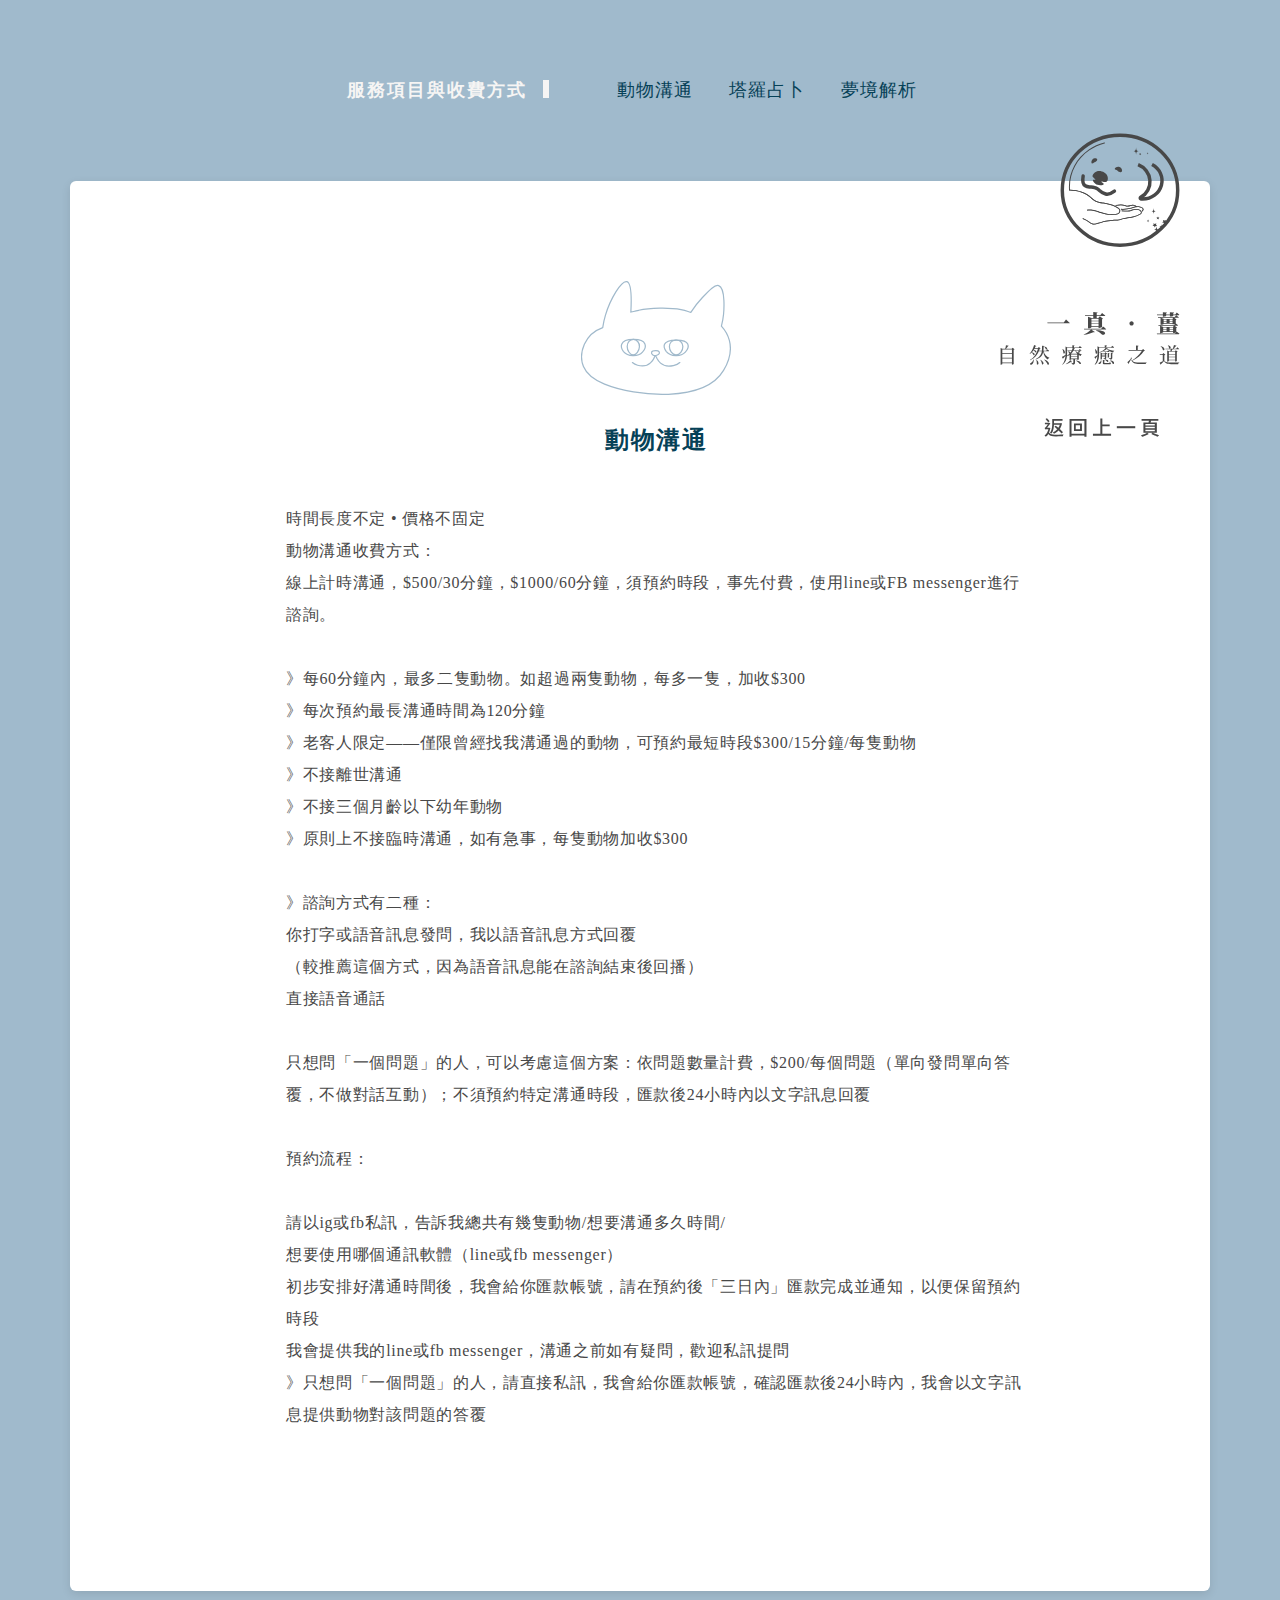
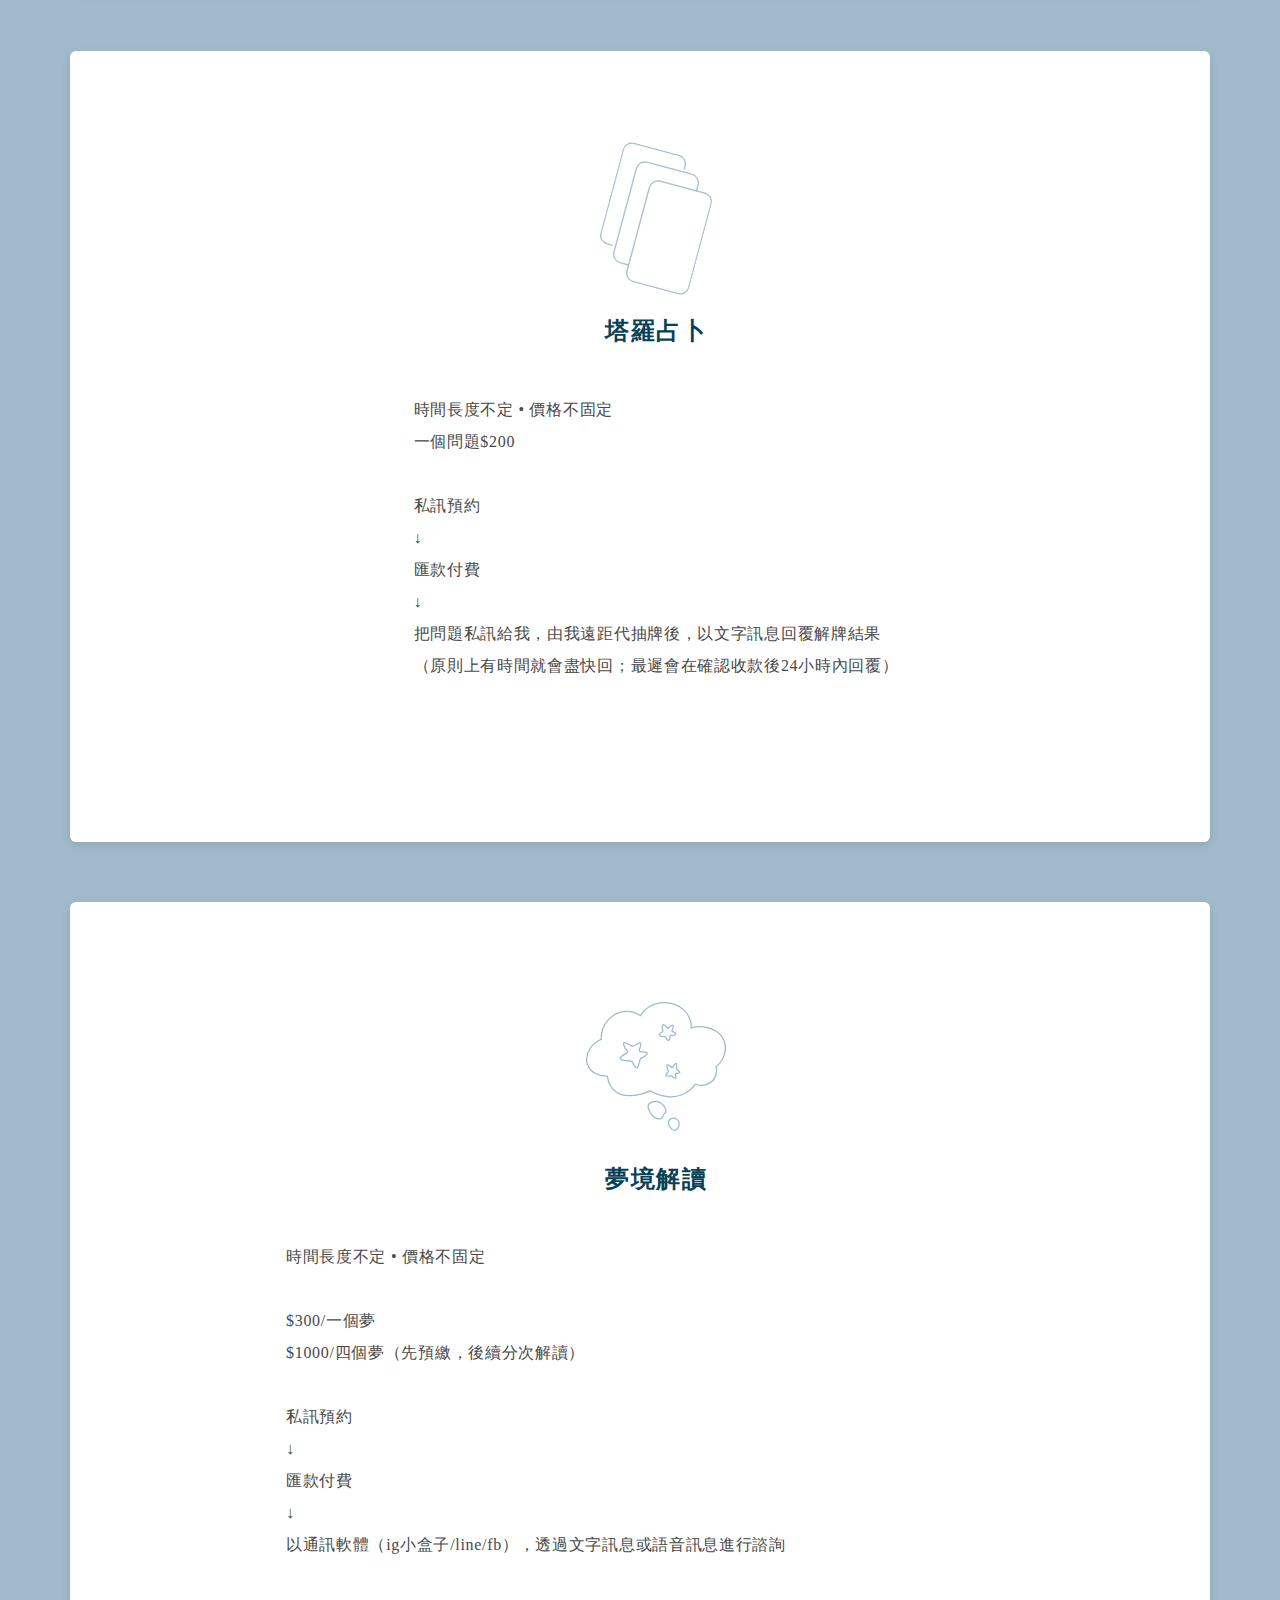
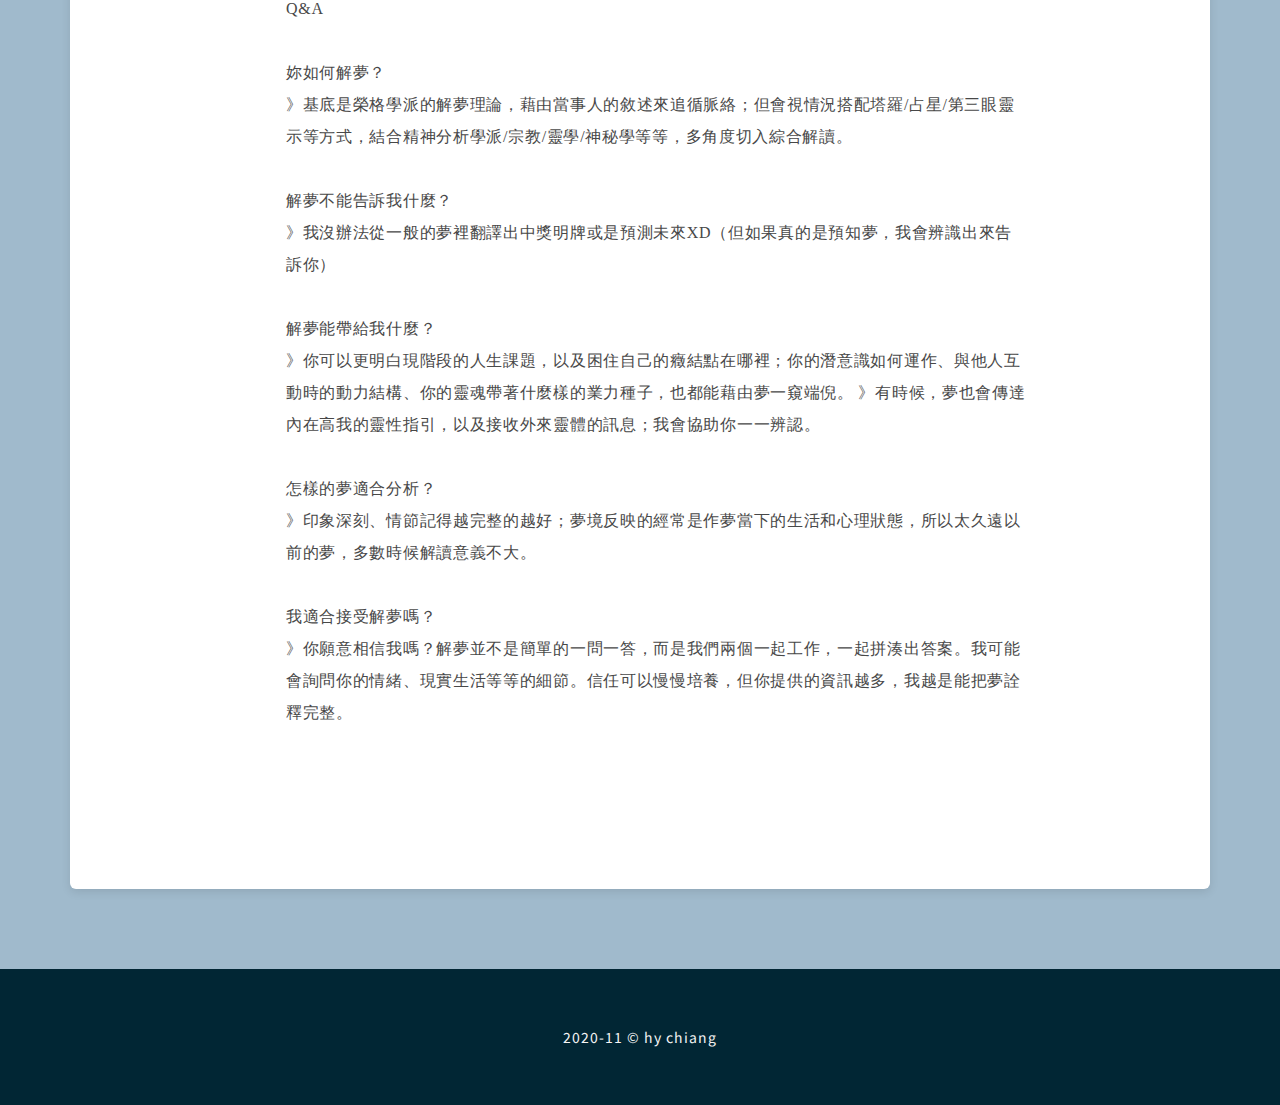
==== service.html @ 00d01cf2 "Initial commit" ====
<!DOCTYPE html>
<html lang="en">
<head>
	<meta charset="UTF-8">
	<meta name="viewport" content="width=device-width, initial-scale=1.0">
	<title>服務 Service</title>
	<link rel="stylesheet" href="css/reset.css">
	<link rel="stylesheet" href="css/base.css">
	<link rel="stylesheet" href="css/owl.carousel.min.css">
	<link rel="stylesheet" href="css/style.css">
</head>
<body class="bg-color--light-blue">
	<!-- start Header -->
	 <header class="header service-header">
	 	<div class="container-fluid">
	 		
 			<div class="navbar js-navbar">
 				<div class="logobox service-logobox">
		 			<div class="logo">
		 				<a href="index.html"><img src="img/logo_black.svg" alt=""></a>
		 			</div>
		 		</div>
		 		<a href="index.html" class="website-title u-text-right service-website-title">
		 			<img src="img/nav-title_black.svg" alt="">
		 		</a>
		 		<div class="nav u-clearfix service-nav">
		 			<ul class="nav-menu">
		 				<li><a class="menu-item" href="index.html">返回上一頁 <span class="item-dec"></span></a></li>
		 			</ul>
		 		</div>
 			</div>
	 	</div>
	 </header>
	<!-- end Header -->

	<!-- start page title -->
	<div class="container">
		<div class="page-title-box u-text-center">
			<h1 class="page-heading">服務項目與收費方式</h1>
			<a href="#service1" class="service-item">動物溝通</a>
			<a href="#service2" class="service-item">塔羅占卜</a>
			<a href="#service3" class="service-item">夢境解析</a>
		</div>
	</div>
	<!-- end page title -->
	
	<div class="container">
		<div class="main">
			<!-- start Animal -->
			<section id="service1" class="service-communication service-sectionPadding bg-color--white">
				<div class="container">
					<div class="u-text-center">
						<div class="service-content">
							<div class="commu-logo"><img src="img/cat.svg" alt=""></div>
							<h1 class="heading service-title u-text-center">動物溝通</h1>
							<p class="service-info">
								時間長度不定 • 價格不固定<br>
								動物溝通收費方式：<br>

								線上計時溝通，$500/30分鐘，$1000/60分鐘，須預約時段，事先付費，使用line或FB messenger進行諮詢。<br><br>

								》每60分鐘內，最多二隻動物。如超過兩隻動物，每多一隻，加收$300<br>
								》每次預約最長溝通時間為120分鐘<br>
								》老客人限定——僅限曾經找我溝通過的動物，可預約最短時段$300/15分鐘/每隻動物<br>
								》不接離世溝通<br>
								》不接三個月齡以下幼年動物<br>
								》原則上不接臨時溝通，如有急事，每隻動物加收$300<br><br>

								》諮詢方式有二種：<br>
								你打字或語音訊息發問，我以語音訊息方式回覆<br>
								（較推薦這個方式，因為語音訊息能在諮詢結束後回播）<br>
								直接語音通話<br><br>

								只想問「一個問題」的人，可以考慮這個方案：依問題數量計費，$200/每個問題（單向發問單向答覆，不做對話互動）；不須預約特定溝通時段，匯款後24小時內以文字訊息回覆<br><br>

								預約流程：<br><br>

								請以ig或fb私訊，告訴我總共有幾隻動物/想要溝通多久時間/<br>想要使用哪個通訊軟體（line或fb messenger）<br>
								初步安排好溝通時間後，我會給你匯款帳號，請在預約後「三日內」匯款完成並通知，以便保留預約時段<br>
								我會提供我的line或fb messenger，溝通之前如有疑問，歡迎私訊提問<br>


								》只想問「一個問題」的人，請直接私訊，我會給你匯款帳號，確認匯款後24小時內，我會以文字訊息提供動物對該問題的答覆
							</p>
						</div>
					</div>
				</div>
			</section>
			<!-- end Animal -->

			<!-- start Tarot -->
			<section id="service2" class="service-tarot service-sectionPadding bg-color--white">
				<div class="container">
					<div class="u-text-center">
						<div class="service-content">
							<div class="tarot-logo"><img src="img/cards.svg" alt=""></div>
							<h1 class="heading service-title u-text-center">塔羅占卜</h1>
							<p class="service-info">
								時間長度不定 • 價格不固定<br>
								一個問題$200<br><br>

								私訊預約<br>
								↓<br>
								匯款付費<br>
								↓<br>
								把問題私訊給我，由我遠距代抽牌後，以文字訊息回覆解牌結果<br>
								（原則上有時間就會盡快回；最遲會在確認收款後24小時內回覆）
							</p>
						</div>
					</div>
				</div>
			</section>
			<!-- end Tarot -->
			<!-- start Dream -->
			<section id="service3" class="service-dream service-sectionPadding bg-color--white">
				<div class="container">
					<div class="u-text-center">
						<div class="service-content">
							<div class="dream-logo"><img src="img/dream.svg" alt=""></div>
							<h1 class="heading service-title u-text-center">夢境解讀</h1>
							<p class="service-info">
								時間長度不定 • 價格不固定<br><br>

								$300/一個夢<br>
								$1000/四個夢（先預繳，後續分次解讀）<br><br>

								私訊預約<br>
								↓<br>
								匯款付費<br>
								↓<br>
								以通訊軟體（ig小盒子/line/fb），透過文字訊息或語音訊息進行諮詢<br><br>

								Q&A<br><br>

								妳如何解夢？<br>
								》基底是榮格學派的解夢理論，藉由當事人的敘述來追循脈絡；但會視情況搭配塔羅/占星/第三眼靈示等方式，結合精神分析學派/宗教/靈學/神秘學等等，多角度切入綜合解讀。<br><br>

								解夢不能告訴我什麼？<br>
								》我沒辦法從一般的夢裡翻譯出中獎明牌或是預測未來XD（但如果真的是預知夢，我會辨識出來告訴你）<br><br>

								解夢能帶給我什麼？<br>
								》你可以更明白現階段的人生課題，以及困住自己的癥結點在哪裡；你的潛意識如何運作、與他人互動時的動力結構、你的靈魂帶著什麼樣的業力種子，也都能藉由夢一窺端倪。
								》有時候，夢也會傳達內在高我的靈性指引，以及接收外來靈體的訊息；我會協助你一一辨認。<br><br>

								怎樣的夢適合分析？<br>
								》印象深刻、情節記得越完整的越好；夢境反映的經常是作夢當下的生活和心理狀態，所以太久遠以前的夢，多數時候解讀意義不大。<br><br>

								我適合接受解夢嗎？<br>
								》你願意相信我嗎？解夢並不是簡單的一問一答，而是我們兩個一起工作，一起拼湊出答案。我可能會詢問你的情緒、現實生活等等的細節。信任可以慢慢培養，但你提供的資訊越多，我越是能把夢詮釋完整。 
							</p>
						</div>
					</div>
				</div>
			</section>
			<!-- end Dream -->
		</div>
	</div>
	<!-- start Footer -->
	 <footer class="footer bg-color--dark-blue">
	 	<div class="container">
		 	<p class="u-text-center">2020-11 © hy chiang</p>
	 	</div>
	 </footer>
	 <!-- end Footer -->
			
<script> </script>
</body>
</html>
---- css/base.css ----
/*-------------------------*/
/*  $Font */
/*-------------------------*/
@import url('https://fonts.googleapis.com/css2?family=Noto+Sans+TC&family=Roboto:wght@900&family=Noto+Serif+TC&family=Raleway&display=swap');
/*-------------------------*/
/*  $Color */
/*-------------------------*/
.color--white{ color: #fff; }
.color--black{ color: #484848; }
.color--grey{ color: #F6F5F4; }
.color--blue{ color: #064157; }
.color--light-blue{ color: #A0BACC; }
.color--dark-blue{ color: #012634; }

.bg-color--white{ background-color: #fff; }
.bg-color--blue{ background-color: #064157; }
.bg-color--light-blue{ background-color: #A0BACC; }
.bg-color--dark-blue{ background-color: #012634; }

/*-------------------------*/
/*  $Utility */
/*-------------------------*/
/* text */
.u-text-center{text-align: center !important;}
.u-text-right{text-align: right !important;}
/* padding */
.u-padding-4{padding: 4px !important;}
.u-padding-8{padding: 8px !important;}
.u-padding-16{padding: 16px !important;}
.u-padding-24{padding: 24px !important;}
.u-padding-32{padding: 32px !important;}
.u-padding-40{padding: 40px !important;}
.u-padding-48{padding: 48px !important;}
.u-pt-4{padding-top: 4px !important;}
.u-pt-8{padding-top: 8px !important;}
.u-pt-16{padding-top: 16px !important;}
.u-pt-24{padding-top: 24px !important;}
.u-pt-32{padding-top: 32px !important;}
.u-pt-40{padding-top: 40px !important;}
.u-pt-48{padding-top: 48px !important;}
.u-pr-4{padding-right: 4px !important;}
.u-pr-8{padding-right: 8px !important;}
.u-pr-16{padding-right: 16px !important;}
.u-pr-24{padding-right: 24px !important;}
.u-pr-32{padding-right: 32px !important;}
.u-pr-40{padding-right: 40px !important;}
.u-pr-48{padding-right: 48px !important;}
.u-pb-4{padding-bottom: 4px !important;}
.u-pb-8{padding-bottom: 8px !important;}
.u-pb-16{padding-bottom: 16px !important;}
.u-pb-24{padding-bottom: 24px !important;}
.u-pb-32{padding-bottom: 32px !important;}
.u-pb-40{padding-bottom: 40px !important;}
.u-pb-48{padding-bottom: 48px !important;}
.u-pl-4{padding-left: 4px !important;}
.u-pl-8{padding-left: 8px !important;}
.u-pl-16{padding-left: 16px !important;}
.u-pl-24{padding-left: 24px !important;}
.u-pl-32{padding-left: 32px !important;}
.u-pl-40{padding-left: 40px !important;}
.u-pl-48{padding-left: 48px !important;}
/* margin */
.u-margin-4{margin: 4px !important;}
.u-margin-8{margin: 8px !important;}
.u-margin-16{margin: 16px !important;}
.u-margin-24{margin: 24px !important;}
.u-margin-32{margin: 32px !important;}
.u-margin-40{margin: 40px !important;}
.u-margin-48{margin: 48px !important;}
.u-mt-4{margin-top: 4px !important;}
.u-mt-8{margin-top: 8px !important;}
.u-mt-16{margin-top: 16px !important;}
.u-mt-24{margin-top: 24px !important;}
.u-mt-32{margin-top: 32px !important;}
.u-mt-40{margin-top: 40px !important;}
.u-mt-48{margin-top: 48px !important;}
.u-mr-4{margin-right: 4px !important;}
.u-mr-8{margin-right: 8px !important;}
.u-mr-16{margin-right: 16px !important;}
.u-mr-24{margin-right: 24px !important;}
.u-mr-32{margin-right: 32px !important;}
.u-mr-40{margin-right: 40px !important;}
.u-mr-48{margin-right: 48px !important;}
.u-mb-4{margin-bottom: 4px !important;}
.u-mb-8{margin-bottom: 8px !important;}
.u-mb-16{margin-bottom: 16px !important;}
.u-mb-24{margin-bottom: 24px !important;}
.u-mb-32{margin-bottom: 32px !important;}
.u-mb-40{margin-bottom: 40px !important;}
.u-mb-48{margin-bottom: 48px !important;}
.u-ml-4{margin-left: 4px !important;}
.u-ml-8{margin-left: 8px !important;}
.u-ml-16{margin-left: 16px !important;}
.u-ml-24{margin-left: 24px !important;}
.u-ml-32{margin-left: 32px !important;}
.u-ml-40{margin-left: 40px !important;}
.u-ml-48{margin-left: 48px !important;}

/*-------------------------*/
/*  $Icons */
/*-------------------------*/
@font-face {
  font-family: 'fontello';
  src: url('../font/fontello.eot?69048801');
  src: url('../font/fontello.eot?69048801#iefix') format('embedded-opentype'),
       url('../font/fontello.woff2?69048801') format('woff2'),
       url('../font/fontello.woff?69048801') format('woff'),
       url('../font/fontello.ttf?69048801') format('truetype'),
       url('../font/fontello.svg?69048801#fontello') format('svg');
  font-weight: normal;
  font-style: normal;
}
/* Chrome hack: SVG is rendered more smooth in Windozze. 100% magic, uncomment if you need it. */
/* Note, that will break hinting! In other OS-es font will be not as sharp as it could be */
/*
@media screen and (-webkit-min-device-pixel-ratio:0) {
  @font-face {
    font-family: 'fontello';
    src: url('../font/fontello.svg?69048801#fontello') format('svg');
  }
}
*/
 
 [class^="icon-"]:before, [class*=" icon-"]:before {
  font-family: "fontello";
  font-style: normal;
  font-weight: normal;
  speak: never;
 
  display: inline-block;
  text-decoration: inherit;
  width: 1em;
  margin-right: .2em;
  text-align: center;
  /* opacity: .8; */
 
  /* For safety - reset parent styles, that can break glyph codes*/
  font-variant: normal;
  text-transform: none;
 
  /* fix buttons height, for twitter bootstrap */
  line-height: 1em;
 
  /* Animation center compensation - margins should be symmetric */
  /* remove if not needed */
  margin-left: .2em;
 
  /* you can be more comfortable with increased icons size */
  /* font-size: 120%; */
 
  /* Font smoothing. That was taken from TWBS */
  -webkit-font-smoothing: antialiased;
  -moz-osx-font-smoothing: grayscale;
 
  /* Uncomment for 3D effect */
  /* text-shadow: 1px 1px 1px rgba(127, 127, 127, 0.3); */
}
 
.icon-right:before { content: '\f178'; } /* '' */
.icon-facebook-squared:before { content: '\f308'; } /* '' */
.icon-instagram:before { content: '\f32d'; } /* '' */
/*-------------------------*/
/*  $Layout */
/*-------------------------*/
/*!
 * Bootstrap v3.4.1 (https://getbootstrap.com/)
 * Copyright 2011-2019 Twitter, Inc.
 * Licensed under MIT (https://github.com/twbs/bootstrap/blob/master/LICENSE)
 */
.container {
  padding-right: 16px;
  padding-left: 16px;
  margin-right: auto;
  margin-left: auto;
}
@media (min-width: 768px) {
  .container {
    width: 752px;
  }
}
@media (min-width: 992px) {
  .container {
    width: 972px;
  }
}
@media (min-width: 1200px) {
  .container {
    width: 1172px;
  }
}
.container-fluid {
  padding-right: 16px;
  padding-left: 16px;
  margin-right: auto;
  margin-left: auto;
}
.row {
  margin-right: -16px;
  margin-left: -16px;
}
.row-no-gutters {
  margin-right: 0;
  margin-left: 0;
}
.row-no-gutters [class*="col-"] {
  padding-right: 0;
  padding-left: 0;
}
.col-xs-1, .col-sm-1, .col-md-1, .col-lg-1, .col-xs-2, .col-sm-2, .col-md-2, .col-lg-2, .col-xs-3, .col-sm-3, .col-md-3, .col-lg-3, .col-xs-4, .col-sm-4, .col-md-4, .col-lg-4, .col-xs-5, .col-sm-5, .col-md-5, .col-lg-5, .col-xs-6, .col-sm-6, .col-md-6, .col-lg-6, .col-xs-7, .col-sm-7, .col-md-7, .col-lg-7, .col-xs-8, .col-sm-8, .col-md-8, .col-lg-8, .col-xs-9, .col-sm-9, .col-md-9, .col-lg-9, .col-xs-10, .col-sm-10, .col-md-10, .col-lg-10, .col-xs-11, .col-sm-11, .col-md-11, .col-lg-11, .col-xs-12, .col-sm-12, .col-md-12, .col-lg-12 {
  position: relative;
  min-height: 1px;
  padding-right: 16px;
  padding-left: 16px;
}
.col-xs-1, .col-xs-2, .col-xs-3, .col-xs-4, .col-xs-5, .col-xs-6, .col-xs-7, .col-xs-8, .col-xs-9, .col-xs-10, .col-xs-11, .col-xs-12 {
  float: left;
}
.col-xs-12 {
  width: 100%;
}
.col-xs-11 {
  width: 91.66666667%;
}
.col-xs-10 {
  width: 83.33333333%;
}
.col-xs-9 {
  width: 75%;
}
.col-xs-8 {
  width: 66.66666667%;
}
.col-xs-7 {
  width: 58.33333333%;
}
.col-xs-6 {
  width: 50%;
}
.col-xs-5 {
  width: 41.66666667%;
}
.col-xs-4 {
  width: 33.33333333%;
}
.col-xs-3 {
  width: 25%;
}
.col-xs-2 {
  width: 16.66666667%;
}
.col-xs-1 {
  width: 8.33333333%;
}
.col-xs-pull-12 {
  right: 100%;
}
.col-xs-pull-11 {
  right: 91.66666667%;
}
.col-xs-pull-10 {
  right: 83.33333333%;
}
.col-xs-pull-9 {
  right: 75%;
}
.col-xs-pull-8 {
  right: 66.66666667%;
}
.col-xs-pull-7 {
  right: 58.33333333%;
}
.col-xs-pull-6 {
  right: 50%;
}
.col-xs-pull-5 {
  right: 41.66666667%;
}
.col-xs-pull-4 {
  right: 33.33333333%;
}
.col-xs-pull-3 {
  right: 25%;
}
.col-xs-pull-2 {
  right: 16.66666667%;
}
.col-xs-pull-1 {
  right: 8.33333333%;
}
.col-xs-pull-0 {
  right: auto;
}
.col-xs-push-12 {
  left: 100%;
}
.col-xs-push-11 {
  left: 91.66666667%;
}
.col-xs-push-10 {
  left: 83.33333333%;
}
.col-xs-push-9 {
  left: 75%;
}
.col-xs-push-8 {
  left: 66.66666667%;
}
.col-xs-push-7 {
  left: 58.33333333%;
}
.col-xs-push-6 {
  left: 50%;
}
.col-xs-push-5 {
  left: 41.66666667%;
}
.col-xs-push-4 {
  left: 33.33333333%;
}
.col-xs-push-3 {
  left: 25%;
}
.col-xs-push-2 {
  left: 16.66666667%;
}
.col-xs-push-1 {
  left: 8.33333333%;
}
.col-xs-push-0 {
  left: auto;
}
.col-xs-offset-12 {
  margin-left: 100%;
}
.col-xs-offset-11 {
  margin-left: 91.66666667%;
}
.col-xs-offset-10 {
  margin-left: 83.33333333%;
}
.col-xs-offset-9 {
  margin-left: 75%;
}
.col-xs-offset-8 {
  margin-left: 66.66666667%;
}
.col-xs-offset-7 {
  margin-left: 58.33333333%;
}
.col-xs-offset-6 {
  margin-left: 50%;
}
.col-xs-offset-5 {
  margin-left: 41.66666667%;
}
.col-xs-offset-4 {
  margin-left: 33.33333333%;
}
.col-xs-offset-3 {
  margin-left: 25%;
}
.col-xs-offset-2 {
  margin-left: 16.66666667%;
}
.col-xs-offset-1 {
  margin-left: 8.33333333%;
}
.col-xs-offset-0 {
  margin-left: 0%;
}
@media (min-width: 768px) {
  .col-sm-1, .col-sm-2, .col-sm-3, .col-sm-4, .col-sm-5, .col-sm-6, .col-sm-7, .col-sm-8, .col-sm-9, .col-sm-10, .col-sm-11, .col-sm-12 {
    float: left;
  }
  .col-sm-12 {
    width: 100%;
  }
  .col-sm-11 {
    width: 91.66666667%;
  }
  .col-sm-10 {
    width: 83.33333333%;
  }
  .col-sm-9 {
    width: 75%;
  }
  .col-sm-8 {
    width: 66.66666667%;
  }
  .col-sm-7 {
    width: 58.33333333%;
  }
  .col-sm-6 {
    width: 50%;
  }
  .col-sm-5 {
    width: 41.66666667%;
  }
  .col-sm-4 {
    width: 33.33333333%;
  }
  .col-sm-3 {
    width: 25%;
  }
  .col-sm-2 {
    width: 16.66666667%;
  }
  .col-sm-1 {
    width: 8.33333333%;
  }
  .col-sm-pull-12 {
    right: 100%;
  }
  .col-sm-pull-11 {
    right: 91.66666667%;
  }
  .col-sm-pull-10 {
    right: 83.33333333%;
  }
  .col-sm-pull-9 {
    right: 75%;
  }
  .col-sm-pull-8 {
    right: 66.66666667%;
  }
  .col-sm-pull-7 {
    right: 58.33333333%;
  }
  .col-sm-pull-6 {
    right: 50%;
  }
  .col-sm-pull-5 {
    right: 41.66666667%;
  }
  .col-sm-pull-4 {
    right: 33.33333333%;
  }
  .col-sm-pull-3 {
    right: 25%;
  }
  .col-sm-pull-2 {
    right: 16.66666667%;
  }
  .col-sm-pull-1 {
    right: 8.33333333%;
  }
  .col-sm-pull-0 {
    right: auto;
  }
  .col-sm-push-12 {
    left: 100%;
  }
  .col-sm-push-11 {
    left: 91.66666667%;
  }
  .col-sm-push-10 {
    left: 83.33333333%;
  }
  .col-sm-push-9 {
    left: 75%;
  }
  .col-sm-push-8 {
    left: 66.66666667%;
  }
  .col-sm-push-7 {
    left: 58.33333333%;
  }
  .col-sm-push-6 {
    left: 50%;
  }
  .col-sm-push-5 {
    left: 41.66666667%;
  }
  .col-sm-push-4 {
    left: 33.33333333%;
  }
  .col-sm-push-3 {
    left: 25%;
  }
  .col-sm-push-2 {
    left: 16.66666667%;
  }
  .col-sm-push-1 {
    left: 8.33333333%;
  }
  .col-sm-push-0 {
    left: auto;
  }
  .col-sm-offset-12 {
    margin-left: 100%;
  }
  .col-sm-offset-11 {
    margin-left: 91.66666667%;
  }
  .col-sm-offset-10 {
    margin-left: 83.33333333%;
  }
  .col-sm-offset-9 {
    margin-left: 75%;
  }
  .col-sm-offset-8 {
    margin-left: 66.66666667%;
  }
  .col-sm-offset-7 {
    margin-left: 58.33333333%;
  }
  .col-sm-offset-6 {
    margin-left: 50%;
  }
  .col-sm-offset-5 {
    margin-left: 41.66666667%;
  }
  .col-sm-offset-4 {
    margin-left: 33.33333333%;
  }
  .col-sm-offset-3 {
    margin-left: 25%;
  }
  .col-sm-offset-2 {
    margin-left: 16.66666667%;
  }
  .col-sm-offset-1 {
    margin-left: 8.33333333%;
  }
  .col-sm-offset-0 {
    margin-left: 0%;
  }
}
@media (min-width: 992px) {
  .col-md-1, .col-md-2, .col-md-3, .col-md-4, .col-md-5, .col-md-6, .col-md-7, .col-md-8, .col-md-9, .col-md-10, .col-md-11, .col-md-12 {
    float: left;
  }
  .col-md-12 {
    width: 100%;
  }
  .col-md-11 {
    width: 91.66666667%;
  }
  .col-md-10 {
    width: 83.33333333%;
  }
  .col-md-9 {
    width: 75%;
  }
  .col-md-8 {
    width: 66.66666667%;
  }
  .col-md-7 {
    width: 58.33333333%;
  }
  .col-md-6 {
    width: 50%;
  }
  .col-md-5 {
    width: 41.66666667%;
  }
  .col-md-4 {
    width: 33.33333333%;
  }
  .col-md-3 {
    width: 25%;
  }
  .col-md-2 {
    width: 16.66666667%;
  }
  .col-md-1 {
    width: 8.33333333%;
  }
  .col-md-pull-12 {
    right: 100%;
  }
  .col-md-pull-11 {
    right: 91.66666667%;
  }
  .col-md-pull-10 {
    right: 83.33333333%;
  }
  .col-md-pull-9 {
    right: 75%;
  }
  .col-md-pull-8 {
    right: 66.66666667%;
  }
  .col-md-pull-7 {
    right: 58.33333333%;
  }
  .col-md-pull-6 {
    right: 50%;
  }
  .col-md-pull-5 {
    right: 41.66666667%;
  }
  .col-md-pull-4 {
    right: 33.33333333%;
  }
  .col-md-pull-3 {
    right: 25%;
  }
  .col-md-pull-2 {
    right: 16.66666667%;
  }
  .col-md-pull-1 {
    right: 8.33333333%;
  }
  .col-md-pull-0 {
    right: auto;
  }
  .col-md-push-12 {
    left: 100%;
  }
  .col-md-push-11 {
    left: 91.66666667%;
  }
  .col-md-push-10 {
    left: 83.33333333%;
  }
  .col-md-push-9 {
    left: 75%;
  }
  .col-md-push-8 {
    left: 66.66666667%;
  }
  .col-md-push-7 {
    left: 58.33333333%;
  }
  .col-md-push-6 {
    left: 50%;
  }
  .col-md-push-5 {
    left: 41.66666667%;
  }
  .col-md-push-4 {
    left: 33.33333333%;
  }
  .col-md-push-3 {
    left: 25%;
  }
  .col-md-push-2 {
    left: 16.66666667%;
  }
  .col-md-push-1 {
    left: 8.33333333%;
  }
  .col-md-push-0 {
    left: auto;
  }
  .col-md-offset-12 {
    margin-left: 100%;
  }
  .col-md-offset-11 {
    margin-left: 91.66666667%;
  }
  .col-md-offset-10 {
    margin-left: 83.33333333%;
  }
  .col-md-offset-9 {
    margin-left: 75%;
  }
  .col-md-offset-8 {
    margin-left: 66.66666667%;
  }
  .col-md-offset-7 {
    margin-left: 58.33333333%;
  }
  .col-md-offset-6 {
    margin-left: 50%;
  }
  .col-md-offset-5 {
    margin-left: 41.66666667%;
  }
  .col-md-offset-4 {
    margin-left: 33.33333333%;
  }
  .col-md-offset-3 {
    margin-left: 25%;
  }
  .col-md-offset-2 {
    margin-left: 16.66666667%;
  }
  .col-md-offset-1 {
    margin-left: 8.33333333%;
  }
  .col-md-offset-0 {
    margin-left: 0%;
  }
}
@media (min-width: 1200px) {
  .col-lg-1, .col-lg-2, .col-lg-3, .col-lg-4, .col-lg-5, .col-lg-6, .col-lg-7, .col-lg-8, .col-lg-9, .col-lg-10, .col-lg-11, .col-lg-12 {
    float: left;
  }
  .col-lg-12 {
    width: 100%;
  }
  .col-lg-11 {
    width: 91.66666667%;
  }
  .col-lg-10 {
    width: 83.33333333%;
  }
  .col-lg-9 {
    width: 75%;
  }
  .col-lg-8 {
    width: 66.66666667%;
  }
  .col-lg-7 {
    width: 58.33333333%;
  }
  .col-lg-6 {
    width: 50%;
  }
  .col-lg-5 {
    width: 41.66666667%;
  }
  .col-lg-4 {
    width: 33.33333333%;
  }
  .col-lg-3 {
    width: 25%;
  }
  .col-lg-2 {
    width: 16.66666667%;
  }
  .col-lg-1 {
    width: 8.33333333%;
  }
  .col-lg-pull-12 {
    right: 100%;
  }
  .col-lg-pull-11 {
    right: 91.66666667%;
  }
  .col-lg-pull-10 {
    right: 83.33333333%;
  }
  .col-lg-pull-9 {
    right: 75%;
  }
  .col-lg-pull-8 {
    right: 66.66666667%;
  }
  .col-lg-pull-7 {
    right: 58.33333333%;
  }
  .col-lg-pull-6 {
    right: 50%;
  }
  .col-lg-pull-5 {
    right: 41.66666667%;
  }
  .col-lg-pull-4 {
    right: 33.33333333%;
  }
  .col-lg-pull-3 {
    right: 25%;
  }
  .col-lg-pull-2 {
    right: 16.66666667%;
  }
  .col-lg-pull-1 {
    right: 8.33333333%;
  }
  .col-lg-pull-0 {
    right: auto;
  }
  .col-lg-push-12 {
    left: 100%;
  }
  .col-lg-push-11 {
    left: 91.66666667%;
  }
  .col-lg-push-10 {
    left: 83.33333333%;
  }
  .col-lg-push-9 {
    left: 75%;
  }
  .col-lg-push-8 {
    left: 66.66666667%;
  }
  .col-lg-push-7 {
    left: 58.33333333%;
  }
  .col-lg-push-6 {
    left: 50%;
  }
  .col-lg-push-5 {
    left: 41.66666667%;
  }
  .col-lg-push-4 {
    left: 33.33333333%;
  }
  .col-lg-push-3 {
    left: 25%;
  }
  .col-lg-push-2 {
    left: 16.66666667%;
  }
  .col-lg-push-1 {
    left: 8.33333333%;
  }
  .col-lg-push-0 {
    left: auto;
  }
  .col-lg-offset-12 {
    margin-left: 100%;
  }
  .col-lg-offset-11 {
    margin-left: 91.66666667%;
  }
  .col-lg-offset-10 {
    margin-left: 83.33333333%;
  }
  .col-lg-offset-9 {
    margin-left: 75%;
  }
  .col-lg-offset-8 {
    margin-left: 66.66666667%;
  }
  .col-lg-offset-7 {
    margin-left: 58.33333333%;
  }
  .col-lg-offset-6 {
    margin-left: 50%;
  }
  .col-lg-offset-5 {
    margin-left: 41.66666667%;
  }
  .col-lg-offset-4 {
    margin-left: 33.33333333%;
  }
  .col-lg-offset-3 {
    margin-left: 25%;
  }
  .col-lg-offset-2 {
    margin-left: 16.66666667%;
  }
  .col-lg-offset-1 {
    margin-left: 8.33333333%;
  }
  .col-lg-offset-0 {
    margin-left: 0%;
  }
}
.u-clearfix:before,
.u-clearfix:after,
.container:before,
.container:after,
.container-fluid:before,
.container-fluid:after,
.row:before,
.row:after {
  display: table;
  content: " ";
}
.u-clearfix:after,
.container:after,
.container-fluid:after,
.row:after {
  clear: both;
}
---- css/style.css ----
*{
	position: relative;
	box-sizing: border-box;
}
body,html{
	scroll-behavior: smooth;
}
.sectionPadding{
	padding-top: 100px;
	padding-bottom: 100px;
}
@media (max-width: 768px){
	.sectionPadding{
		padding-top: 70px;
		padding-bottom: 70px;
	}
}
@media (max-width: 320px){
	.sectionPadding{
		padding-top: 40px;
		padding-bottom: 40px;
	}
}
/*-------------------------*/
/*  $typography */
/*-------------------------*/
body,html{
	font-family: 'Noto Sans TC', 'Raleway', arial, sans-serif;
}
/* heading */
h1,h2,h3,h4,h5,h6,p{
	margin: 0;
	color: #484848;
}
h1{
	font-size: 60px;
	font-family: 'Noto Sans TC', 'Raleway', 微軟正黑體, sans-serif;
	font-family: 700;
}
h2{
	font-size: 52px;
	font-family: 'Noto Sans TC', 'Raleway', 微軟正黑體, sans-serif;
	font-family: 700;
}
h3{
	font-size: 48px;
	font-family: 'Noto Sans TC', 'Raleway', 微軟正黑體, sans-serif;
}
h4{
	font-size: 32px;
	font-family: 'Noto Sans TC', 'Raleway', 微軟正黑體, sans-serif;
}
p{
	font-size: 18px;
	font-family: 'Noto Sans TC', 微軟正黑體, arial, sans-serif;
	letter-spacing: 1px;
}
.heading{
	font-size: 50px;
	font-family: 'Raleway', 'Noto Sans TC', 微軟正黑體, sans-serif;
	letter-spacing: 13px;
	font-weight: 700;
	color: #484848;
}
@media (max-width: 768px){
	.heading{
		font-size: 40px;
		letter-spacing: 10px;
	}
}
@media (max-width: 320px){
	.heading{
		font-size: 32px;
		letter-spacing: 5px;
	}
	p{
		font-size: 16px;
		font-family: 微軟正黑體, 'Noto Sans TC', arial, sans-serif;
	}
}
/* link */
a{
	text-decoration: none;
	color: #484848;
	transition: all 0.2s;
}
a:hover,
a:focus,
a:active{
	text-decoration: none;
	color: #FFCB27;
}
/* list */
ul{
	list-style: none;
	margin: 0;
	padding: 0;
}
/*-------------------------*/
/*  $Button */
/*-------------------------*/
.btn{
	display: inline-block;
	vertical-align: middle;
	position: relative;
	box-sizing: border-box;
	margin: 0;
	font-size: 18px;
	font-weight: 700;
	font-family: 'Roboto', 'Noto Sans TC', 微軟正黑體, arial, sans-serif;;
	letter-spacing: 0px;
	padding: 16px 56px;
	border: 2px solid #484848;
	outline: none;
	text-align: center;
	line-height: 32px;
	color: #064157;
}
.btn-icon{
	display: inline-block;
	vertical-align: middle;
	font-size: 32px;
}
.more-btn{
	font-weight: 900;
	letter-spacing: 1.5px;
	font-size: 18px;
	border: 0;
}
@media (max-width: 768px){
	.btn{
		padding: 16px 46px;
	}
}
@media (max-width: 480px){
	.btn{
		padding: 16px 32px;
		width: 200px;
	}
}
@media (max-width: 320px){
	.btn{
		padding: 8px 24px;
		width: 180px;
	}
	.more-btn{
		font-size: 16px;
	}
	.btn-icon{
		font-size: 24px;
	}
}
/*-------------------------*/
/*  $Header */
/*-------------------------*/
.header{
	width: 100%;
	position: absolute;
	top: 0;
	left: 0;
	z-index: 10;
}
.logobox{
	width: 25%;
}
.logo{
	position: absolute;
	top: 80px;
	left: 50%;
	transform: translateX(-50%);
	width: 180px;
	height: 180px;
}
.logo img{
	width: 100%;
	height: 100%;
}
.slogan{
	position: absolute;
	top: 320px;
	left: 50%;
	transform: translateX(-50%);
}
.slogan__text{
	font-family: 'Noto Serif TC', 微軟正黑體, arial;
	writing-mode: vertical-rl;
	line-height: 32px;
	letter-spacing: 1.5px;
}
.navbar{
	position: fixed;
	top: 100px;
	right: 100px;
}
@media (max-width: 992px) {
	.logo{
		top: 48px;
		left: 60%;
		width: 120px;
		height: 120px;
	}
	.logo{
		top: 60px;
		left: 50%;
		transform: translateX(-50%);
		width: 120px;
		height: 120px;
	}
	.navbar{
		top: 48px;
		right: 48px;
	}
	.slogan{
		top: 220px;
	}
	.slogan__text{
		font-size: 16px;
	}
}
@media (max-width: 768px) {
	.logo{
		top: 60px;
		left: 50%;
		transform: translateX(-50%);
		width: 120px;
		height: 120px;
	}
	.navbar{
		top: 60px;
		right: 60px;
	}
	.slogan{
		top: 220px;
	}
	.slogan__text{
		font-size: 16px;
	}
}
@media (max-width: 480px) {
	.logo{
		top: 48px;
		left: 60%;
		width: 100px;
		height: 100px;
	}
	.navbar{
		top: 48px;
		right: 48px;
	}
	.slogan{
		top: 170px;
		left: 60%;
	}
	.slogan__text{
		font-size: 14px;
		line-height: 24px;
	}
}
@media (max-width: 320px) {
	.logobox{
		position: absolute;
		top: 24px;
		right: 24px;
	}
	.logo{
		top: 20px;
		width: 80px;
		height: 80px;
	}
	.slogan{
		display: none;
	}
	.navbar{
		top: 150px;
		right: 40px;
	}
}
.website-title{
	width: 280px;
	display: inline-block;
	user-select: none;
	transition: all 0.3s;
}
.website-title img{
	width: 100%;
	height: 100%;
	display: block;
}
.nav{
	margin-top: 68px;
	opacity: 1;
	visibility: visible;
	transition: opacity 0.5s;
}
.nav-menu{
	float: right;
	text-align: right;
}
.menu-item{
	color: #fff;
	font-size: 20px;
	font-family: 微軟正黑體, 'Noto Sans TC';
	letter-spacing: 4px;
	font-weight: 500;
	display: inline-block;
	vertical-align: middle;
	padding: 16px 16px;
	transition: all 0.3s;
}
.menu-item .item-dec{
	width: 5px;
	height: 23px;
	background-color: #fff;
	display: inline-block;
	vertical-align: middle;
	transition: all 0.3s;

}
.menu-item:hover{
	color: #fff;
}
.menu-item:hover .item-dec{
	width: 50px;
}
@media (max-width: 768px) {
	.website-title{
		width: 180px;
	}
	.nav{
		margin-top: 32px;
	}
	.menu-item{
		font-size: 16px;
		padding: 16px 0px;
	}
	.menu-item .item-dec{
		height: 20px;
	}
}
@media (max-width: 320px){
	.website-title{
		width: 120px;
	}
	.nav{
		margin-top: 24px;
	}
	.menu-item{
		font-size: 14px;
		padding: 12px 0;
	}
}


/* toggle menu */
.mini-navbar .website-title{
	opacity: 0;
	visibility: hidden;
}
.toggle{
	opacity: 0;
	visibility: hidden;
	z-index: 50;
	transition: opacity 0.4s;
	cursor: pointer;
}
.toggle.toggle-menu{
	background-color: #fff;
	box-shadow: 0px 5px 10px rgba(0,0,0,0.1);
	position: absolute;
	top: 0;
	right: 0;
	width: 64px;
	height: 64px;
	padding: 12px;
	overflow: hidden;
	opacity: 1;
	visibility: visible;
}
.toggle-menu .burger{
	/*width: 100%;*/
	height: 100%;
	top: 4px;
}
.toggle-menu .burger span{
	width: 100%;
	height: 4px;
	border-radius: 2px;
	background-color: #A0BACC;
	display: block;
	margin-top: 8px;
	margin-bottom: 8px;
	transition: all 0.3s; 
}
.toggle-menu.active .burger span:nth-child(1){
	position: absolute;
	top: 50%;
	left: 50%;
	transform: translate(-50%,-50%) rotate(90deg);
	margin: 0;
}
.toggle-menu.active .burger span:nth-child(2){
	position: absolute;
	top: 50%;
	left: 50%;
	transform: translate(-50%,-50%) rotate(180deg);
	margin: 0;
}
.toggle-menu.active .burger{
	top: 0;
	transform: rotate(-45deg);
}

.toggle-menu ~ .nav{
	opacity: 0;
	visibility: hidden;
}
.popup-menu{
	width: 100%;
	position: absolute;
	top: 120px;
	right: 0;
	background-color: #fff;
	box-shadow: 0px 5px 10px rgba(0,0,0,0.1);
	padding: 40px;
	opacity: 0;
	visibility: hidden;
}
.toggle-menu.active ~ .popup-menu{
	opacity: 1;
	visibility: visible;
}
.popup-menu .nav-menu{
	float: none;
}
.popup-menu .menu-item{
	color: #064157;
}
.popup-menu .menu-item .item-dec{
	display: none;
}

@media (max-width: 768px){
	.popup-menu{
		padding: 16px;
		top: 80px;
	}
}
@media (max-width: 480px){
	.toggle.toggle-menu{
		/*top: -140px;
		right: -20px;*/
		width: 100%;
		height: 48px;
		position: fixed;
		top: 0px;
		right: 0px;
		box-shadow: none;
		text-align: right;
	}
	.toggle-menu .burger span{
		width: 28px;
	}
	.toggle-menu .burger{
		top: 0;
		float: right;
	}
	.toggle-menu .burger span{
		margin-top: 4px;
	}
	.popup-menu{
		padding: 8px;
		position: fixed;
		top: 48px;
		right: 0;
	}
	.toggle-menu.active .burger span:nth-child(1){
		transform: translate(-85%,-215%) rotate(90deg);
	}
	.toggle-menu.active .burger span:nth-child(2){
		transform: translate(-85%,-215%) rotate(180deg);		
	}
}
@media (max-width: 320px){
	.toggle.toggle-menu{
		/*top: -140px;
		right: -20px;*/
		width: 100%;
		height: 48px;
		position: fixed;
		top: 0px;
		right: 0px;
		box-shadow: none;
		text-align: right;
	}
	.toggle-menu .burger span{
		width: 28px;
	}
	.toggle-menu .burger{
		top: 0;
		float: right;
	}
	.toggle-menu .burger span{
		margin-top: 4px;
	}
	.popup-menu{
		padding: 8px;
		position: fixed;
		top: 48px;
		right: 0;
	}
	.toggle-menu.active .burger span:nth-child(1){
		transform: translate(-85%,-215%) rotate(90deg);
	}
	.toggle-menu.active .burger span:nth-child(2){
		transform: translate(-85%,-215%) rotate(180deg);		
	}
}
/*-------------------------*/
/*  $Hero */
/*-------------------------*/
.hero{
	width: 100%;
	height: 90vh;
}
.hero-bg{
	background-image: url('../img/hero-bg jacob-sapp.jpg');
	background-position: center;
	background-size: cover;
	width: 100%;
	height: 100%;
}
.eventbar{
	background-color: #fff;
	padding: 8px 56px 8px 24px;
	line-height: 36px;
	position: absolute;
	bottom: 14%;
	right: 20%;
}
.eventbar__title, .eventbar__article{
	display: inline-block;
}
.eventbar__title{
	font-size: 20px;
	font-weight: 400;
	margin-right: 16px;
	letter-spacing: 2px;
}
.eventbar__title span{
	display: inline-block;
	vertical-align: middle;
	width: 5px;
	height: 22px;
	background-color: #FFCB27;
	margin-left: 14px;

}
.eventbar__article{
	font-size: 16px;
	letter-spacing: 2px;
	/*z-index: 11;*/
}

@media (max-width: 768px){
	.eventbar{
		bottom: 16%;
		right: 10%;
	}

}
@media (max-width: 480px) {
	.hero{
		height: 75vh;
	}
	.eventbar{
		bottom: 14%;
		right: 5%;
		padding: 8px 16px;
	}
	.eventbar__title{
		font-size: 18px;
	}
	.eventbar__article{
		font-size: 14px;
	}
	.eventbar__title span{
		margin-left: 4px;
	}
}
@media (max-width: 320px){
	
	.eventbar{
		display: none;
	}
}
/*-------------------------*/
/*  $About */
/*-------------------------*/
.about .heading{
	position: absolute;
	top: 0;
	left: 50%;
}
/* instructor */
.instructor-img{
	width: 100%;
	z-index: 2;

}
.instructor-img img{
	width: 100%;
}
.instructor-box{
	background-color: #F6F5F4;
	padding: 120px 215px 120px 215px;
	margin-top: 150px;
}
.about__name{
	font-size: 20px;
	font-weight: 500;
	margin-bottom: 48px;
}
.about__info{
	font-size: 16px;
	line-height: 32px;
}
@media (max-width: 768px){
	.instructor-box{
		padding: 60px 80px 80px 80px;
		margin-top: 120px;
	}
	.about__name{
		margin-bottom: 32px;
	}
}
@media  (max-width: 480px) {
	.about__instructor{
		margin-top: 60px;
	}
	.about .heading{
		left: 50%;
		transform: translateX(-50%);
	}
	.instructor-box{
		margin-top: 0px;
		padding: 0px 48px 56px 48px;
		background-color: #fff;
	}
	.instructor-img{
		padding: 32px;
	}
	.about__name{
		font-size: 18px;
	}
}
@media (max-width: 320px){
	.about__instructor{
		margin-top: 32px;
	}
	.about .heading{
		left: 50%;
		transform: translateX(-50%);
	}
	.instructor-box{
		padding: 24px 32px 56px 32px;
		margin-top: 0px;
		background-color: #fff;
	}
	.instructor-img{
		padding: 16px;
	}
	.about__name{
		font-size: 18px;
		margin-bottom: 24px;
	}
	.about__info{
		font-size: 15px;
		line-height: 24px;
	}
}
/* workshop */
.about__workshop{
	position: relative;
	top: -40px;
}
.workshop-img img{
	display: block;
	width: 100%;
	padding-right: 20px;
}
.workshop-box{
	position: relative;
	margin-left: 40px;
	margin-top: 150px;
}
.workshop-box .about__info{

}
.about .more-btn{
	padding: 0;
	position: absolute;
	right: 0;
}
@media (max-width: 768px){
	.about__workshop{
		top: -20px;
	}
	.workshop-box{
		margin-left: 0px;
		margin-right: 10px;
		margin-top: 80px;
	}
	.about .more-btn{
		margin-right: 10px;
		margin-top: 24px;
	}
}
@media (max-width: 480px) {
	.workshop-img img{
		padding-right: 0;
	}
	.workshop-img{
		padding: 24px;
	}
	.workshop-box{
		margin-top: 0;
		padding: 12px 48px 56px 48px;
	}
	.about .more-btn{
		margin-top: 8px;
	}
}
@media (max-width: 320px){
	.workshop-img img{
		padding-right: 0;
	}
	.workshop-img{
		padding: 16px;
		margin-top: 48px;
	}
	.workshop-box{
		margin-top: 0;
		padding: 24px 32px 40px 32px;
	}
	.about .more-btn{
		margin: 0px;
		left: 50%;
		transform: translateX(-50%);
		width: 100%;
	}
}
/*-------------------------*/
/*  $Service */
/*-------------------------*/
{
	display: inline-block;
}
@media (max-width: 768px){
	.service .heading{
		padding-left: 80px;
	}
	.service .more-btn{
		padding: 16px 24px;
	}
}
@media (max-width: 480px){
	.service-intro{
		padding-right: 16px;
	}
	.service .heading{
		text-align: center;
		padding-left: 0;
	}
	.service-box{
		text-align: center;
		padding-top: 48px;
	}
	.service .more-btn{
		padding: 24px 16px 0px 16px;
	}
}
@media (max-width: 320px){
	.service-intro{
		padding: 0;
	}
	.service .heading{
		text-align: center;
		padding-left: 0;
	}
	.service-box{
		text-align: center;
		padding-top: 48px;
	}
	.service .more-btn{
		padding: 24px 16px;
	}
}
/*-------------------------*/
/*  $Monthly Tarot */
/*-------------------------*/
.tarot-container{
  padding-right: 80px;
  padding-left: 80px;
  margin-right: auto;
  margin-left: auto;
}
.flexbox{
	height: 800px;
	display: flex;
	flex-direction: column;
	justify-content: center;
}
.tarot-textbox{
	padding: 16px;
}
.tarot-textbox .heading{
	color: #fff;
	line-height: 100px;
}
.info__title, .info__text{
	color: #fff;
}
.info__title{
	font-size: 22px;
	font-weight: 500;
	padding-top: 48px;
	padding-bottom: 60px;
	letter-spacing: 2px;
}
.info__text{
	font-size: 16px;
	line-height: 32px;
	padding: 8px 48px 8px 8px;
}
@media (max-width: 768px){
	.tarot-container{
		padding-right: 20px;
		padding-left: 60px;
	}
	.flexbox{
		height: 650px;
	}
	.tarot-textbox{
		padding: 0;
	}
	.tarot-textbox .heading{
		line-height: 56px;
	}
	.info__title{
		font-size: 20px;
		padding-top: 32px;
		padding-bottom: 48px;
	}
	.info__text{
		font-size: 15px;
		padding-right: 8px;
	}
}
@media (max-width: 480px){
	.tarot-container{
		padding-left: 24px;
		padding-right: 24px;
	}
	.flexbox{
		height: 450px;
	}
	.info__title{
		padding-top: 28px;
		padding-bottom: 32px;
	}
	.info__text{
		padding-left: 0;
		padding-right: 56px;
		padding-bottom: 56px;
	}
}
@media (max-width: 320px){
	.tarot-container{
		padding-left: 24px;
		padding-right: 24px;
	}
	.tarot-textbox .heading{
		line-height: 48px;
	}
	.info__title{
		font-size: 18px;
		padding-top: 48px;
		padding-bottom: 40px;
	}
	.info__text{
		padding: 0;
	}
	.flexbox{
		height: 360px;
	}
}
/* decoration */
.sun-box{
	position: absolute;
	top: 50%;
	transform: translateY(-50%);
	left: -10%;
	width: 60%;
	opacity: 0.8;
}
.straightline{
	height: 3px;
	width: 700px;
	background-color: #fff;
	transform: rotate(110deg);
	position: absolute;
	top: 50%;
	left: 45%;
}
@media (max-width: 768px){
	.straightline{
		width: 650px;
		left: 0%;
	}
}
@media (max-width: 480px){
	.straightline{
		display: none;
	}
}
@media (max-width: 320px){
	.straightline{
		display: none;
	}	
}
/* carousel */
.tarot-carousel{
	padding: 40px;
	width: 100%;
	z-index: 20;
}
.imgbox{
	width: 100%;
	padding-top: 100%;
}
.image{
	position: absolute;
	top: 50%;
	left: 50%;
	transform: translate(-50%,-50%);
	width: 100%;
	height: 100%;
}
/* carousel navigation */
.owl-dots{
	text-align: center;
	margin-top: 16px;
}
.owl-carousel button.owl-dot{
	width: 10px;
	height: 10px;
	border-radius: 50%;
	background-color: rgba(256,256,256,0.4);
	outline: none;
	margin: 8px;
	transition: all 0.2s;
}
.owl-carousel button.owl-dot:hover{
	background-color: rgba(256,256,256,0.6);
}
.owl-carousel button.owl-dot:focus,
.owl-carousel button.owl-dot:active,
.owl-carousel button.owl-prev:focus,
.owl-carousel button.owl-prev:active,
.owl-carousel button.owl-next:focus,
.owl-carousel button.owl-next:active{
	outline: none;
}
button.owl-dot.active{
	background-color: rgba(256,256,256,1);
}

.owl-nav{
	position: absolute;
	top: 50%;
	left: 50%;
	transform: translate(-50%,-50%);
	width: 100%;
}
.owl-prev span,.owl-next span{
	color: rgba(256,256,256,0.6);
	font-size: 48px;
	transition: all 0.2s;
}
.owl-prev{
}
.owl-next{
	position: absolute;
	right: 0;
}
.owl-prev:hover span,
.owl-next:hover span{
	color: rgba(256,256,256,1);
}
@media (max-width: 768px){
	.tarot-carousel{
		padding: 0;
		width: 110%;
	}
	.owl-prev span,.owl-next span{
		font-size: 40px;
	}
}
@media (max-width: 480px){
	.tarot-carousel{
		width: 100%;
	}
}
@media (max-width: 320px){
	.tarot-carousel{
		width: 100%;
	}
}
/*-------------------------*/
/*  $event */
/*-------------------------*/
.event-box{
	padding: 48px 80px 48px 80px;
}
.event__article{
	display: inline-block;
	margin-bottom: 56px;

	display: block;
	white-space: nowrap;
	overflow: hidden;
	text-overflow: ellipsis;
}
.date{
	margin-right: 180px;
}

.event .subtitle{
	font-size: 16px;
	font-weight: 400;
	letter-spacing: 1.5px;
	color: #bdbdbd;
}
@media (max-width: 768px){
	.event-box{
		padding: 40px 68px 40px 68px;
	}
	.event__article{
		margin-bottom: 48px;
	}
	.date{
		margin-right: 80px;
	}
	.event .subtitle{
		font-size: 14px;
	}
}
@media (max-width: 480px){
	.event-box{
		padding: 16px 16px 0px 16px;
	}
	.date{
		font-size: 14px;
		display: block;
		margin-bottom: 16px;
		color: #bdbdbd;
	}
}
@media (max-width: 320px){
	.event-box{
		padding: 32px 8px 32px 8px;
	}
	.event__article{
		margin-bottom: 24px;
	}
	.date{
		font-size: 12px;
		display: block;
		margin-bottom: 8px;
		color: #bdbdbd;
	}
}
/*-------------------------*/
/*  $Contact */
/*-------------------------*/
.btn-group{
	padding-top: 48px;
}
.facebook-btn, .ig-btn{
	text-align: center;
	background-color: #fff;
	border: 0;
	margin-left: 32px;
	margin-right: 32px;
	font-family: 'Raleway', arial, serif;
	letter-spacing: 0.4px;
	transition: all 0.2s;
}
.facebook-btn:hover, 
.ig-btn:hover{
	background-color: #FFCB27;
	color: #fff;
}
@media (max-width: 768px){
	.btn-group{
		padding-top: 32px;
	}
}
@media (max-width: 480px){
	.contact .btn-group{
		padding-top: 0;
	}
	.facebook-btn, .ig-btn{
		margin-left: 16px;
		margin-right: 16px;
		margin-bottom: 24px;
	}
}
@media (max-width: 320px){
	.contact .btn-group{
		padding-top: 0;
	}
	.facebook-btn, .ig-btn{
		margin-left: 0;
		margin-right: 0;
		margin-bottom: 20px;
	}
}
/*-------------------------*/
/*  $Footer */
/*-------------------------*/
.footer{
	padding-top: 60px;
	padding-bottom: 60px;
}
.footer p{
	color: #F6F5F4;
	font-size: 14px;
	letter-spacing: 1px;
}
@media (max-width: 480px){
	.footer{
		padding-top: 32px;
		padding-bottom: 40px;
	}
}
@media (max-width: 320px){
	.footer{
		padding-top: 32px;
		padding-bottom: 40px;
	}
}
/*-------------------------*/
/*  $Service Page */
/*-------------------------*/
.service-sectionPadding{
	padding-top: 60px;
	padding-bottom: 60px;
}
/* header */
.service-logobox{
	width: 100%;
	height: 180px;
}
.service-logobox .logo{
	width: 120px;
	height: 120px;
	position: absolute;
	top: 50%;
	left: 100%;
	transform: translate(-100%,-50%);
}
.service-logobox .logo img{
	display: block;
	width: 100%;
	height: 100%;
}
.service-nav .menu-item{
	color: #484848;
}
.service-nav .menu-item:hover{
	color: #FFCB27;
}
.service-nav .menu-item .item-dec{
	display: none;
}
.service-website-title.website-title{
	display: inline-block;
	width: 180px;
	user-select: none;
	padding-top: 32px;
	transition: all 0.3s;
}
.service-website-title.website-title img{
	width: 100%;
}
.service-nav.nav{
	margin-top: 32px;
	opacity: 1;
	visibility: visible;
	transition: opacity 0.5s;
}
@media (max-width: 992px){
	.service-header .navbar{
		top: 160px;
		right: 0;	
	}
	.service-logobox{
		width: 100%;
		height: 120px;
	}
	.service-logobox .logo{
		width: 120px;
		height: 120px;
		background-color: #fff;
		padding: 14px;
	}
	.service-website-title.website-title{
		display: none;
	}
	.service-nav.nav{
		margin-top: 0;
		box-shadow: 0px 3px 3px rgba(0,0,0,0.1);
	}
	.service-nav .menu-item{
		background-color: #fff;
		padding: 16px 24px;
	}
}
@media (max-width: 768px){
	.service-header .navbar{
		top: 160px;
		right: 0;	
	}
	.service-logobox{
		width: 100%;
		height: 100px;
	}
	.service-logobox .logo{
		width: 100px;
		height: 100px;
		background-color: #fff;
		padding: 14px;
	}
	.service-nav .menu-item{
		background-color: #fff;
		padding: 16px 16px;
	}
}
@media (max-width: 480px){
	.service-header .navbar{
		top: 160px;
		right: 0;	
	}
	.service-logobox{
		width: 100%;
		height: 80px;
	}
	.service-logobox .logo{
		width: 80px;
		height: 80px;
		background-color: #fff;
		padding: 14px;
	}
}
@media (max-width: 320px){
	.service-header .navbar{
		top: 120px;
	}
	.service-logobox{
		display: none;
	}
	.service-nav .menu-item{
		padding: 14px 8px 14px 14px;
	}
	.service-nav .menu-item{
		letter-spacing: 1px;
	}
}


.main{
	margin-bottom: 80px;
}
.page-title-box{
	margin-top: 80px;
	margin-bottom: 80px;
}
.page-heading{
	font-size: 18px;
	letter-spacing: 2px;
	display: inline-block;
	vertical-align: top;
	margin-right: 32px;
	font-weight: 700;
	font-family: 微軟正黑體;
	color: #F6F5F4;

}
.page-heading:after{
	content: "";
	width: 6px;
	height: 18px;
	background-color: #F6F5F4;
	display: inline-block;
	vertical-align: top;
	margin: 0px 16px;
}
.service-item{
	font-size: 18px;
	font-weight: 400;
	font-family: 微軟正黑體;
	letter-spacing: 1px;
	display: inline-block;
	margin: 0 16px;
	color: #064157;
	font-style: normal;
}
.service-item:hover{
	color: #FFCB27;
}
@media (max-width: 480px){
	.page-title-box{
		margin-top: 60px;
		margin-bottom: 60px;
	}
	.page-heading{
		font-size: 16px;
		margin-right:  0;
		margin-bottom: 16px;
		display: block;
	}
	.service-item{
		font-size: 16px;
		margin: 0 14px;
	}
}
@media (max-width: 320px){
	.page-title-box{
		margin-top: 40px;
		margin-bottom: 40px;
	}
	.page-heading{
		font-size: 15px;
		margin-right:  0;
		margin-bottom: 14px;
		display: block;
	}
	.service-item{
		font-size: 14px;
		margin: 0 12px;
	}
}
.service-title.heading{
	font-size: 24px;
	font-family: 微軟正黑體;
	font-weight: 700;
	letter-spacing: 1.5px;
	color: #064157;
	margin-bottom: 48px;
}
.service-content .service-info{
	font-size: 16px;
	font-family: 微軟正黑體;
	font-weight: 500;
	letter-spacing: 0.7px;
	line-height: 32px;
	color: #484848;
}
.service-content{
	max-width: 900px;
	padding: 40px 80px;
	display: inline-block;
	text-align: left;
	margin-bottom: 60px;
}
.service-communication,.service-tarot{
		margin-bottom: 60px;
}
.service-communication,
.service-tarot,
.service-dream{
	border-radius: 6px;
	box-shadow: 0px 3px 10px rgba(0,0,0,0.1);
}
.commu-logo{
	width: 150px;
	left: 50%;
	transform: translateX(-50%);
	margin-bottom: 32px;
}
.commu-logo img{
	display: block;
}
.tarot-logo{
	width: 100px;
	left: 50%;
	transform: translateX(-50%) rotate(15deg);
	margin-bottom: 32px;
}
.tarot-logo img{
	display: block;
}
.dream-logo{
	width: 140px;
	left: 50%;
	transform: translateX(-50%);
	margin-bottom: 32px;
}
@media (max-width: 480px){
	.service-content{
		padding: 0px 48px;
	}
	.service-title.heading{
		font-size: 20px;
		margin-bottom: 32px;
	}
	.service-content .service-info{
		font-size: 15px;
	}
}
@media (max-width: 320px){
	.service-content{
		padding: 0px 8px;
		margin-bottom: 0;
	}
	.service-title.heading{
		font-size: 18px;
		margin-bottom: 16px;
	}
	.service-content .service-info{
		font-size: 14px;
	}
	.commu-logo{
		width: 100px;
	}
	.tarot-logo{
		width: 70px;
	}
	.dream-logo{
		width: 110px;
	}
}
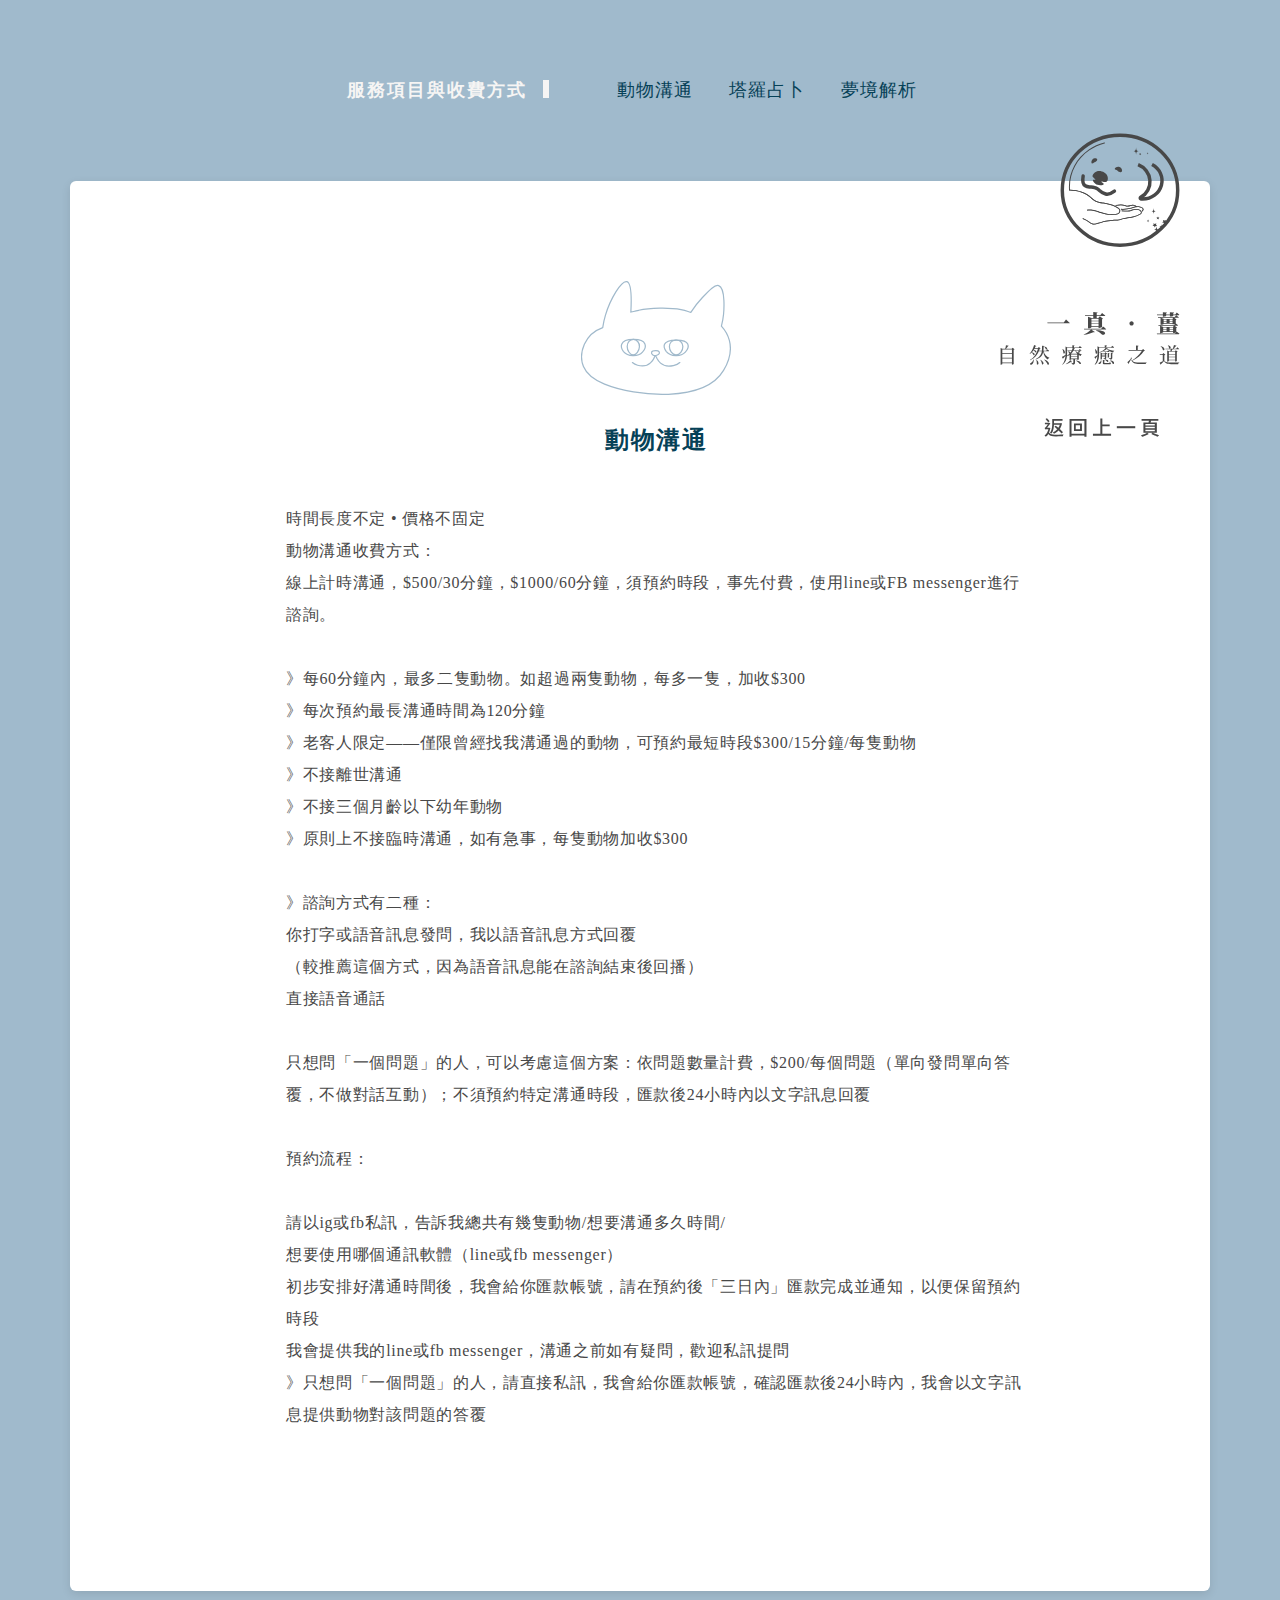
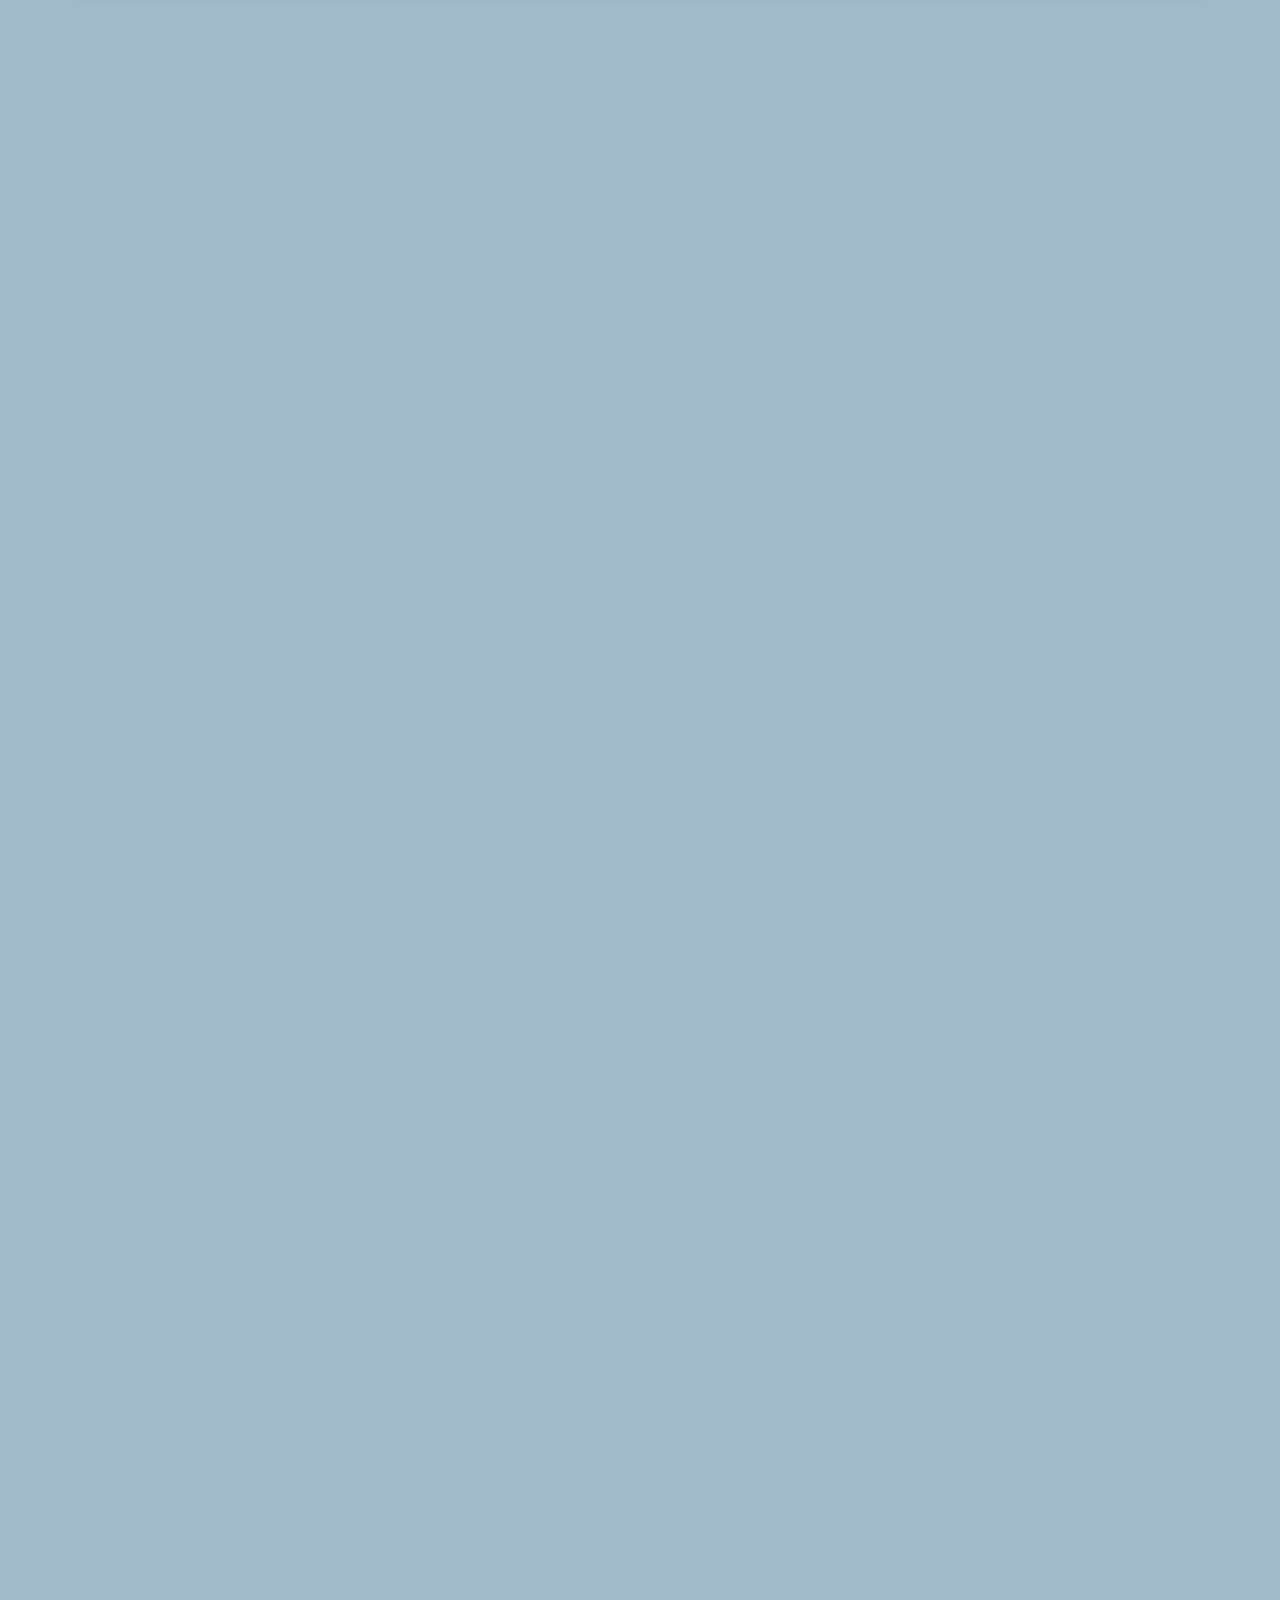
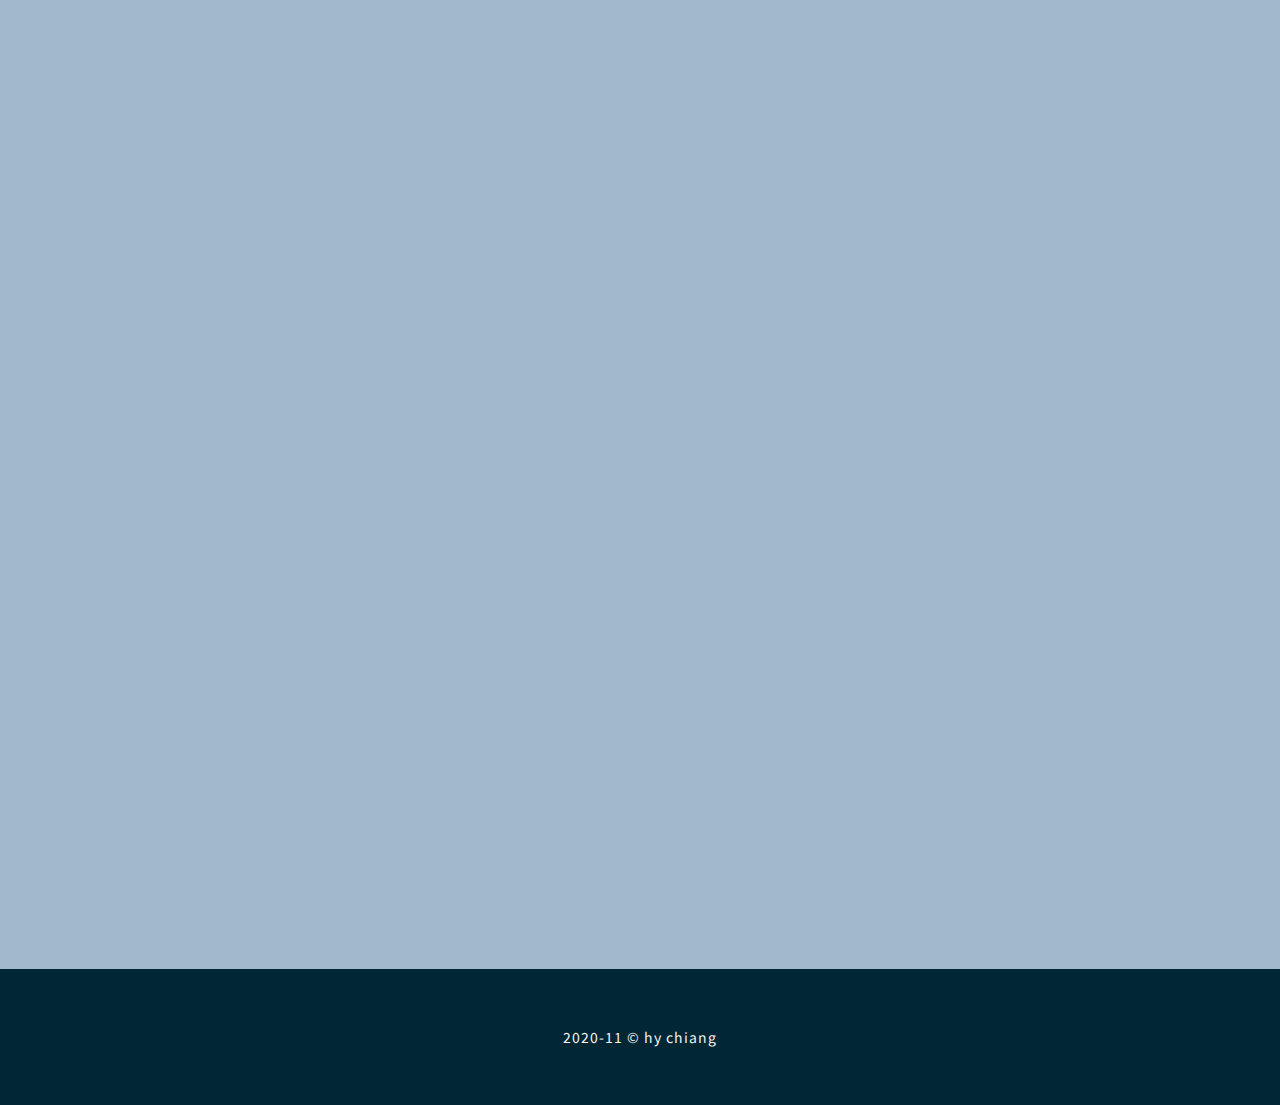
==== commit 87c2dde1: "wow js" ====
--- a/service.html
+++ b/service.html
@@ -7,6 +7,10 @@
 	<link rel="stylesheet" href="css/reset.css">
 	<link rel="stylesheet" href="css/base.css">
 	<link rel="stylesheet" href="css/owl.carousel.min.css">
+	<!-- plugins -->
+	<link rel="stylesheet" href="css/owl.carousel.min.css">
+	<link rel="stylesheet" href="https://cdnjs.cloudflare.com/ajax/libs/animate.css/4.1.1/animate.min.css">
+	<!-- custom -->
 	<link rel="stylesheet" href="css/style.css">
 </head>
 <body class="bg-color--light-blue">
@@ -35,7 +39,7 @@
 
 	<!-- start page title -->
 	<div class="container">
-		<div class="page-title-box u-text-center">
+		<div class="page-title-box u-text-center animate__animated animate__bounceInDown">
 			<h1 class="page-heading">服務項目與收費方式</h1>
 			<a href="#service1" class="service-item">動物溝通</a>
 			<a href="#service2" class="service-item">塔羅占卜</a>
@@ -47,7 +51,7 @@
 	<div class="container">
 		<div class="main">
 			<!-- start Animal -->
-			<section id="service1" class="service-communication service-sectionPadding bg-color--white">
+			<section id="service1" class="service-communication service-sectionPadding bg-color--white wow animate__animated animate__fadeInUp" data-wow-delay="0.5s">
 				<div class="container">
 					<div class="u-text-center">
 						<div class="service-content">
@@ -89,7 +93,7 @@
 			<!-- end Animal -->
 
 			<!-- start Tarot -->
-			<section id="service2" class="service-tarot service-sectionPadding bg-color--white">
+			<section id="service2" class="service-tarot service-sectionPadding bg-color--white wow animate__animated animate__fadeInUp">
 				<div class="container">
 					<div class="u-text-center">
 						<div class="service-content">
@@ -112,7 +116,7 @@
 			</section>
 			<!-- end Tarot -->
 			<!-- start Dream -->
-			<section id="service3" class="service-dream service-sectionPadding bg-color--white">
+			<section id="service3" class="service-dream service-sectionPadding bg-color--white wow animate__animated animate__fadeInUp">
 				<div class="container">
 					<div class="u-text-center">
 						<div class="service-content">
@@ -164,5 +168,8 @@
 	 <!-- end Footer -->
 			
 <script> </script>
+<script src="js/jquery-3.5.1.js"></script>
+<script src="js/plugins/wow.min.js"></script>
+<script src="js/custom.js"></script>
 </body>
 </html>--- a/css/style.css
+++ b/css/style.css
@@ -259,7 +259,7 @@
 @media (max-width: 320px) {
 	.logobox{
 		position: absolute;
-		top: 24px;
+		top: 0px;
 		right: 24px;
 	}
 	.logo{
@@ -271,8 +271,8 @@
 		display: none;
 	}
 	.navbar{
-		top: 150px;
-		right: 40px;
+		top: 120px;
+		right: 25px;
 	}
 }
 .website-title{
@@ -342,11 +342,11 @@
 		width: 120px;
 	}
 	.nav{
-		margin-top: 24px;
+		margin-top: 12px;
 	}
 	.menu-item{
 		font-size: 14px;
-		padding: 12px 0;
+		padding: 8px 0;
 	}
 }
 
